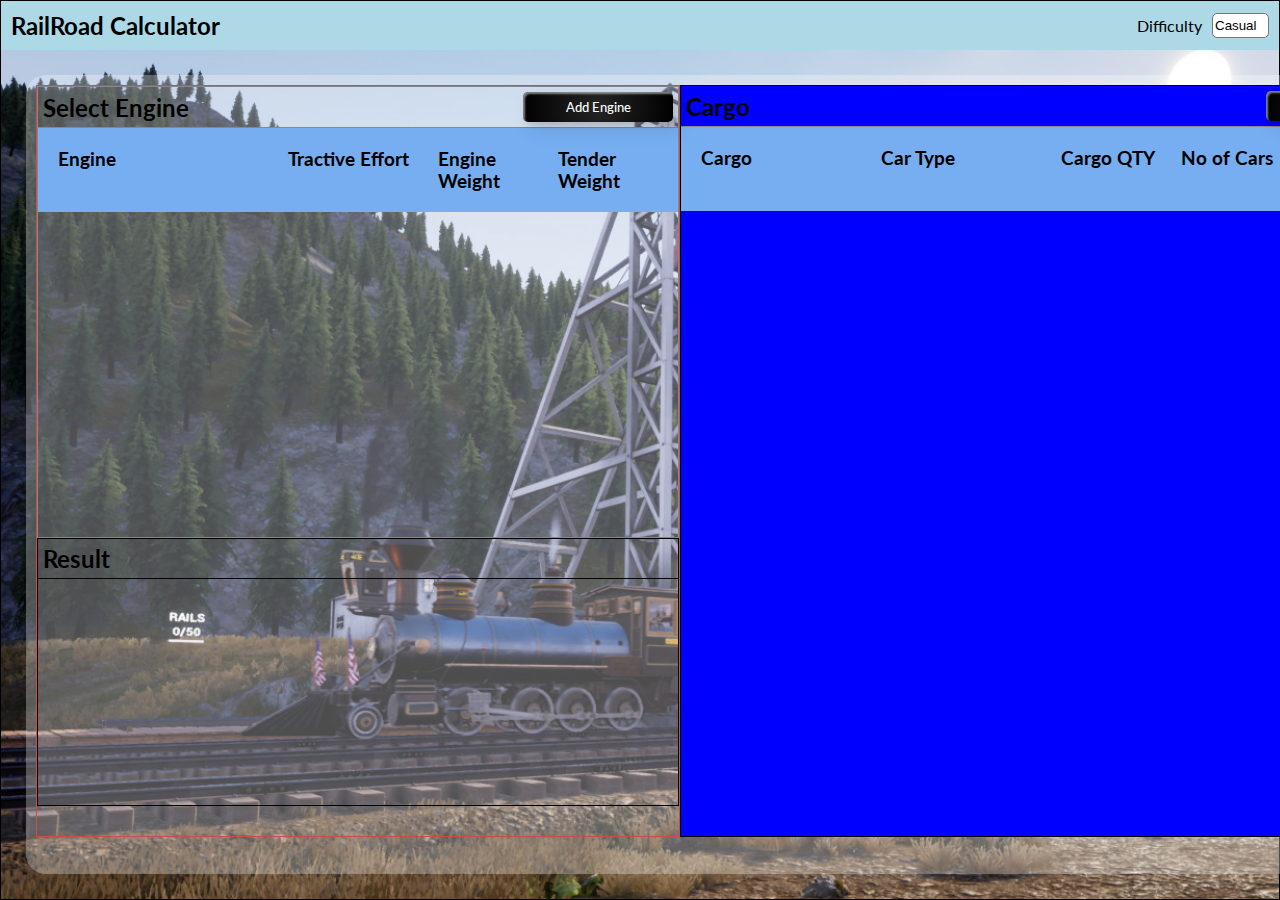
==== train-builder/index.html @ 522098d7 "All Files" ====
<!DOCTYPE html>
<html lang="en">
<head>
    <meta charset="UTF-8">
    <meta http-equiv="X-UA-Compatible" content="IE=edge">
    <meta name="viewport" content="width=device-width, initial-scale=1.0">
    <link rel="icon" href="./railroad.png">
    <link rel="stylesheet" href="./styles.css">
    <title>RailRoad Online Calculator</title>
    <link href="https://fonts.googleapis.com/css2?family=Lato&display=swap" rel="stylesheet">
</head>
<body>
    <div class="container" style="border: 1px solid black">
        <div class="controls">
            <div>
                <h2>RailRoad Calculator</h2>
            </div>
            <!--Difficulty Dropdown-->
            <div class="right__side__controls">
                <label for="difficulty" style="margin-right: 10px">Difficulty</label>
                <select class= "select-custom" name="difficulty">
                    <option value="0">Casual</option>
                    <option value="0.25">Easy</option>
                    <option value="0.5">medium</option>
                    <option value="075">Hard</option>
                    <option value="1">Realistic</option>
                </select>
                <button id="clear__workspace" class="clear__workspace" data-toggle="tooltip" title="This will clear all workspace">Clear Workspace</button>
            </div>
        </div>
        <div class="views-container">
        
            <div class="views">
            <!--Column1-->
                <div class="column__one">
                    <div class="engine__view">
                        <div class="engine__view-heading">
                            <h2>Select Engine</h2>
                            <button class="custom-btn btn-6" id="add__engine">Add Engine</button>
                        </div>
                        <div class="engine__view-body" id="engine__view-body">
                            <div class="engine__list-heading">
                                <div class="engine__list-engine-heading"><h3>Engine</h3></div>
                                <div class="engine__list-engine-teffort"><h3>Tractive Effort</h3></div>
                                <div class="engine__list-engine-eweight"><h3>Engine Weight</h3></div>
                                <div class="engine__list-engine-tweight"><h3>Tender Weight</h3></div>
                            </div>
                            <div class="engine__list" id="engine__list">
                                
                            </div>
                        </div>
                    </div>

        
                    <div class="result__view">
                        <div class="result__view-heading">
                            <h2>Result</h2>
                        </div>
                    </div>

                </div>

                <div class="column__two">
                    <div class="cargo__view">
                        <div class="cargo__view-heading">
                            <h2>Cargo</h2>
                            <button class="custom-btn btn-6" id="add__cargo">Add Cargo</button>
                        </div>
                        <div class="cargo__view-body">
                            <div class="cargo__list-heading">
                                <div class="cargo__list-cargo-heading"><h3>Cargo</h3></div>
                                <div class="cargo__list-cargo-cartype"><h3>Car Type</h3></div>
                                <div class="cargo__list-cargo-QTY"><h3>Cargo QTY</h3></div>
                                <div class="cargo__list-cargo-carnos"><h3>No of Cars</h3></div>
                                <div class="cargo__list-cargo-loadwt"><h3>Loaded Weight</h3></div>
                            </div>
                            <div class="cargo__list" id="cargo__list">
                                
                            </div>
                        </div>
                    </div>
                </div> 
            </div>
        <!-- <footer>
            Created by | Amit & Param
        </footer> -->
        </div> 
    </div>

    
    <script src="./utils/data.js"></script>
    <script src="./utils/engine.js"></script>
    <script src="./app.js"></script>
</body>
</html>
---- train-builder/styles.css ----
* {
    margin: 0px;
    padding: 0px;
}

body {
    width: 100vw;
    height: 100vh;
    overflow: hidden;
    font-family: 'Lato', sans-serif;
    padding-right: 100px;
    display: flex;
    flex-direction: column;
    
}

.container {
    flex-grow: 1;
    display: flex;
    flex-direction: column;
    background-color: black;
}

.controls {
    background: lightblue;;
    padding: 10px;
    display: flex;
    justify-content: space-between;
    /* margin-bottom: 20px; */
}

.right__side__controls {
  display: flex;
  justify-content: center;
  align-items: center;
}

.clear__workspace {
    font-size: 15px;
    padding: 5px;
    display: none;
    margin-left: 15px;
}

.clear__workspace:hover {
    background-color: red;
    color: white;
}

.views-container {
  flex-grow: 1;
  display: flex;
  background-image: url("bg.jpg");
  background-size: cover;
}

.views {
    background-color: white;
    display: flex;
    flex-direction: row;
    /* margin: auto; */
    flex-grow: 100;
    margin: 25px;
    /* overflow: auto; */
    border-radius: 20px;
    background-color: rgba(255, 255, 255, 0.3);
    padding: 10px;
}

.column__one {
    width: 50%;
    display: flex;
    flex-direction: column;
    height: 80vh;
    border: 1px solid #ca4d4d;
    padding-bottom: 30px;
}


/* Engine container styles*/
.engine__view {
    height: 450px;
    display: flex;
    flex-direction: column;
    border: 1px solid #888888;
}

.engine__view-heading{
    border-bottom: 1px solid #888888;
    display: flex;
    justify-content: space-between;
    align-items: center 
}

.engine__view-heading h2{
    padding: 5px;   
}

.engine__view-body {
    flex-grow: 1;
    overflow-y: auto;
    display: flex;
    flex-direction: column;
}

.add__engine {
    display: flex;
    flex-direction: row;
    justify-content: flex-end;
}

.engine__list-heading {
    display: flex;
    flex-direction: row;
    background-color: #76aef1;
    padding: 10px;
    justify-content: space-around;
}

.engine__list-engine-heading {
    min-width: 210px;
    padding: 10px;
}

.engine__list-engine-teffort {
    padding: 10px;
    min-width: 130px;
    max-width: 130px;
}

.engine__list-engine-eweight {
    padding: 10px;
    min-width: 100px;
    max-width: 110px;
}

.engine__list-engine-tweight {
    padding: 10px;
    min-width: 100px;
    max-width: 110px;
}

.engine__list {
    flex-grow: 1;
}

.engine__container {
    padding: 0px 10px;
    border: 1px solid #888888;
}

.display__engine {
    display: flex;
    flex-direction: column;
}

.display__tender {
    visibility: hidden;
}
/*Result container styles*/
.result__view {
    flex-grow: 1;
    border: 1px solid #000000;
}

.result__view-heading {
  border-bottom: 1px solid #070404;
  display: flex;
  justify-content: space-between;
  align-items: center;
}

.result__view-heading h2 {
  padding: 5px;
}

/*Cargo container styles*/
.column__two {
    display: flex;
    flex-direction: column;
    flex-grow: 1;
    padding-bottom: 30px;
    border: 1px solid black;
    background-color: blue;
    height: 80vh;
}

.cargo__view {
    display: flex;
    flex-direction: column;
    height: 100%;
}


.cargo__view-heading {
    display: flex;
    flex-direction: row;
    justify-content: space-between;
    align-items: center;
    border-bottom: 1px solid #888888;
}

.cargo__view-heading h2{
    padding: 5px;
}

.add__cargo{
    display: flex;
    justify-content: flex-end;
}

.cargo__view-body{
    flex-grow: 1;
    overflow-y: auto;
    display: flex;
    flex-direction: column;
    row-gap: 10px;
}

.cargo__list-heading {
  padding: 10px;
  display: flex;
  flex-direction: row;
  background-color: #76aef1;
  justify-content: space-around;
}

.cargo__list {
  /* padding: 0px 10px; */
}

/*used in javascript*/
.cargo__container {
    display: flex;
    flex-direction: row;
    justify-content: space-around;
    border: 1px solid #888888;
}

/* .display__cargo {
    display: flex;
    flex-direction: column;
    padding: 10px;
} */  



.cargo__list-cargo-heading {
    
    min-width: 160px;
    max-width: 160px;
    padding: 10px
  }
  
.cargo__list-cargo-cartype {
    min-width: 160px;
    max-width: 160px;
    padding: 10px;
}

  .cargo__list-cargo-QTY {

    min-width: 100px;
    max-width: 100px;
    padding: 10px
  }
  
  .cargo__list-cargo-carnos {
    min-width: 100px;
    max-width: 100px;
    padding: 10px;

  }

  .cargo__list-cargo-loadwt {
    min-width: 100px;
    max-width: 100px;
    padding: 10px;

  }

footer {
    text-align: center;
    padding: 20px;
    font-size: 25px;
    /* background-color: beige; */
    /* margin-top: 20px; */
    background: transparent;
}


/*button*/
.custom-btn {
    width: 150px;
    height: 30px;
    color: #fff;
    border-radius: 5px;
    padding: 10px 25px;
    font-family: 'Lato', sans-serif;
    font-weight: 500;
    background: transparent;
    cursor: pointer;
    transition: all 0.3s ease;
    position: relative;
    display: inline-block;
     box-shadow:inset 2px 2px 2px 0px rgba(255,255,255,.5),
     7px 7px 20px 0px rgba(0,0,0,.1),
     4px 4px 5px 0px rgba(0,0,0,.1);
    outline: none;
    margin: 5px;
  }

  .btn-6 {
    background: rgb(252, 218, 30);
    background: radial-gradient(circle, rgb(37, 37, 37) 0%, rgb(0, 0, 0) 100%);
    /* line-height: 42px; */
    padding: 0px;
    border: none;
  }
  .btn-6 span {
    position: relative;
    display: block;
    width: 100%;
    height: 100%;
  }
  .btn-6:before,
  .btn-6:after {
    position: absolute;
    content: "";
    height: 0%;
    width: 1px;
   box-shadow:
     -1px -1px 20px 0px rgba(255,255,255,1),
     -4px -4px 5px 0px rgba(255,255,255,1),
     7px 7px 20px 0px rgba(0,0,0,.4),
     4px 4px 5px 0px rgba(0,0,0,.3);
  }
  .btn-6:before {
    right: 0;
    top: 0;
    transition: all 500ms ease;
  }
  .btn-6:after {
    left: 0;
    bottom: 0;
    transition: all 500ms ease;
  }
  .btn-6:hover{
    background: transparent;
    color: #000000;
    font-weight: bold;
    box-shadow: none;
  }
  .btn-6:hover:before {
    transition: all 500ms ease;
    height: 100%;
  }
  .btn-6:hover:after {
    transition: all 500ms ease;
    height: 100%;
  }
  .btn-6 span:before,
  .btn-6 span:after {
    position: absolute;
    content: "";
    box-shadow:
     -1px -1px 20px 0px rgba(255,255,255,1),
     -4px -4px 5px 0px rgba(255,255,255,1),
     7px 7px 20px 0px rgba(0,0,0,.4),
     4px 4px 5px 0px rgba(0,0,0,.3);
  }
  .btn-6 span:before {
    left: 0;
    top: 0;
    width: 0%;
    height: .5px;
    transition: all 500ms ease;
  }
  .btn-6 span:after {
    right: 0;
    bottom: 0;
    width: 0%;
    height: .5px;
    transition: all 500ms ease;
  }
  .btn-6 span:hover:before {
    width: 100%;
  }
  .btn-6 span:hover:after {
    width: 100%;
  }

  /* Select */
  .select-custom {
    height: 25px;
    cursor: pointer;
    padding: 0px 2px;
	  background-color: white;
	  /* box-shadow: 2px 2px 0 rgb(0, 0, 0); */
	  border-radius: 5px;
    -webkit-appearance: none;
    -moz-appearance: none;
    appearance: none;
    outline: none;
  }
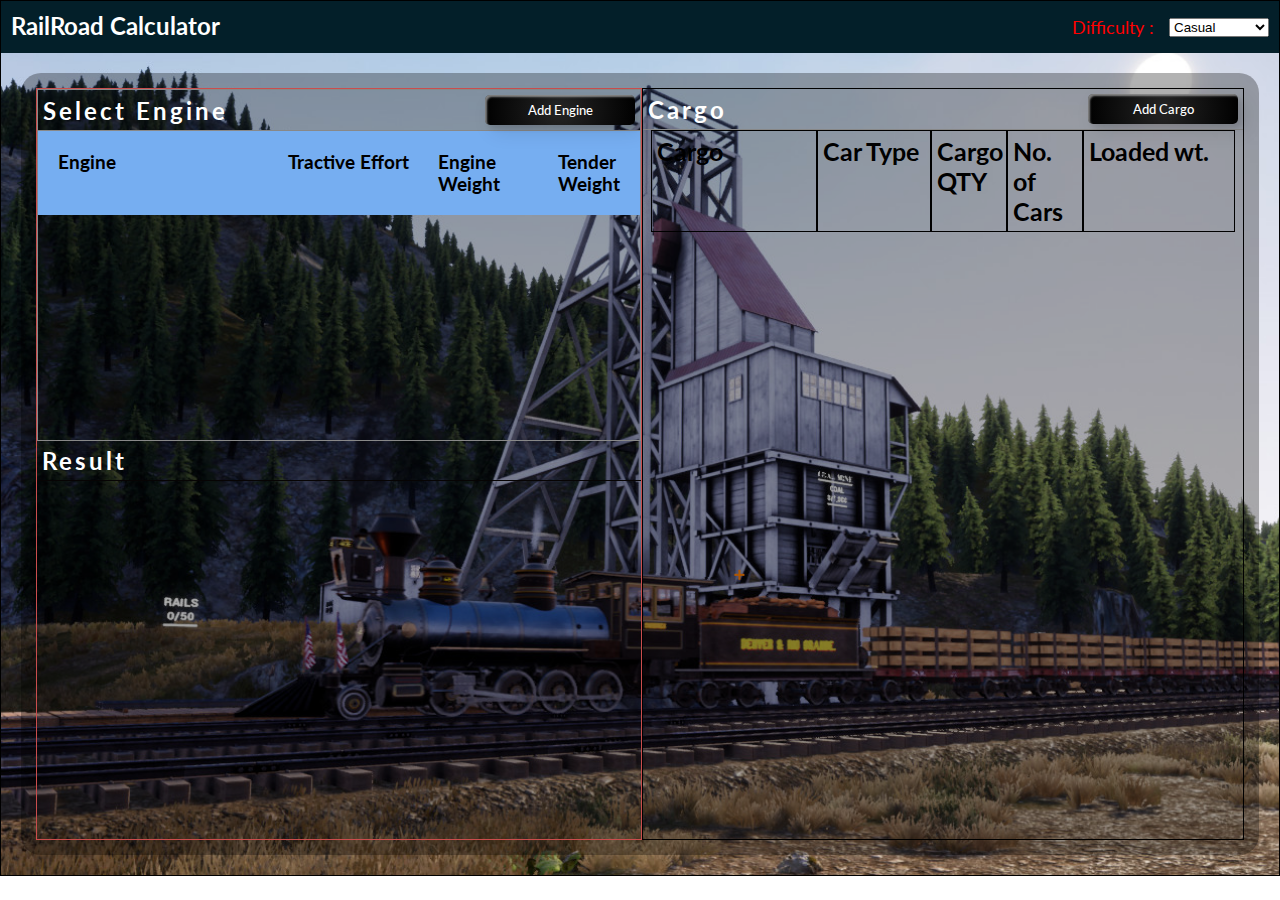
==== commit a3590e3a: "Cargo View Updated" ====
--- a/train-builder/index.html
+++ b/train-builder/index.html
@@ -13,12 +13,12 @@
     <div class="container" style="border: 1px solid black">
         <div class="controls">
             <div>
-                <h2>RailRoad Calculator</h2>
+                <h2 style="color: #fff">RailRoad Calculator</h2>
             </div>
             <!--Difficulty Dropdown-->
             <div class="right__side__controls">
-                <label for="difficulty" style="margin-right: 10px">Difficulty</label>
-                <select class= "select-custom" name="difficulty">
+                <label for="difficulty">Difficulty : </label>
+                <select class= "select-custom" style="min-width: 100px;" name="difficulty">
                     <option value="0">Casual</option>
                     <option value="0.25">Easy</option>
                     <option value="0.5">medium</option>
@@ -66,16 +66,18 @@
                             <h2>Cargo</h2>
                             <button class="custom-btn btn-6" id="add__cargo">Add Cargo</button>
                         </div>
-                        <div class="cargo__view-body">
+
+                        <div class = "cargo__view-body">
                             <div class="cargo__list-heading">
-                                <div class="cargo__list-cargo-heading"><h3>Cargo</h3></div>
-                                <div class="cargo__list-cargo-cartype"><h3>Car Type</h3></div>
-                                <div class="cargo__list-cargo-QTY"><h3>Cargo QTY</h3></div>
-                                <div class="cargo__list-cargo-carnos"><h3>No of Cars</h3></div>
-                                <div class="cargo__list-cargo-loadwt"><h3>Loaded Weight</h3></div>
+                                <div class="Container">
+                                    <h1 class="cargoType">Cargo</h1>
+                                    <h1 class="carType">Car Type</h1>
+                                    <h1 class="QTY">Cargo QTY</h1>
+                                    <h1 class="Noofcars">No. of Cars</h1>
+                                    <h1 class="Loaded">Loaded wt.</h1>    
+                                </div>
                             </div>
                             <div class="cargo__list" id="cargo__list">
-                                
                             </div>
                         </div>
                     </div>
--- a/train-builder/styles.css
+++ b/train-builder/styles.css
@@ -9,24 +9,31 @@
     overflow: hidden;
     font-family: 'Lato', sans-serif;
     padding-right: 100px;
-    display: flex;
-    flex-direction: column;
+    /* display: flex;
+    flex-direction: column; */
     
 }
 
 .container {
+    display: flex;
     flex-grow: 1;
-    display: flex;
-    flex-direction: column;
-    background-color: black;
+    flex-direction: column;
+    /* background-color: black; */
 }
 
 .controls {
-    background: lightblue;;
+    background: rgb(3, 31, 41);
     padding: 10px;
     display: flex;
     justify-content: space-between;
     /* margin-bottom: 20px; */
+}
+
+.controls label {
+  margin-right: 10px;
+  color: rgb(255, 0, 0);
+  font-size: large;
+  padding: 5px;
 }
 
 .right__side__controls {
@@ -55,22 +62,22 @@
 }
 
 .views {
-    background-color: white;
+    background-color: rgba(0, 0, 0,0.3);
     display: flex;
     flex-direction: row;
+    width: 90vw;
     /* margin: auto; */
     flex-grow: 100;
-    margin: 25px;
+    margin: 20px;
     /* overflow: auto; */
     border-radius: 20px;
-    background-color: rgba(255, 255, 255, 0.3);
-    padding: 10px;
+    padding: 15px;
 }
 
 .column__one {
+    display: flex;
+    flex-direction: column;
     width: 50%;
-    display: flex;
-    flex-direction: column;
     height: 80vh;
     border: 1px solid #ca4d4d;
     padding-bottom: 30px;
@@ -79,7 +86,7 @@
 
 /* Engine container styles*/
 .engine__view {
-    height: 450px;
+    height: 350px;
     display: flex;
     flex-direction: column;
     border: 1px solid #888888;
@@ -93,7 +100,10 @@
 }
 
 .engine__view-heading h2{
-    padding: 5px;   
+    padding: 5px;
+    color: #ffffff;
+    font-weight: bold;
+    letter-spacing: 3px;
 }
 
 .engine__view-body {
@@ -160,7 +170,7 @@
 /*Result container styles*/
 .result__view {
     flex-grow: 1;
-    border: 1px solid #000000;
+    /* border: 1px solid #000000; */
 }
 
 .result__view-heading {
@@ -172,6 +182,9 @@
 
 .result__view-heading h2 {
   padding: 5px;
+  color: #ffffff;
+  font-weight: bold;
+  letter-spacing: 3px;
 }
 
 /*Cargo container styles*/
@@ -181,8 +194,8 @@
     flex-grow: 1;
     padding-bottom: 30px;
     border: 1px solid black;
-    background-color: blue;
     height: 80vh;
+    width: 50%;
 }
 
 .cargo__view {
@@ -202,6 +215,9 @@
 
 .cargo__view-heading h2{
     padding: 5px;
+    color: #ffffff;
+    font-weight: bold;
+    letter-spacing: 3px;
 }
 
 .add__cargo{
@@ -209,75 +225,90 @@
     justify-content: flex-end;
 }
 
-.cargo__view-body{
-    flex-grow: 1;
-    overflow-y: auto;
-    display: flex;
-    flex-direction: column;
-    row-gap: 10px;
+.cargo__view-body {
+  display: flex;
+  flex-direction: column;
+  align-items: center;
+  overflow: auto;
 }
 
 .cargo__list-heading {
-  padding: 10px;
   display: flex;
   flex-direction: row;
-  background-color: #76aef1;
-  justify-content: space-around;
-}
-
-.cargo__list {
-  /* padding: 0px 10px; */
-}
-
-/*used in javascript*/
-.cargo__container {
-    display: flex;
-    flex-direction: row;
-    justify-content: space-around;
-    border: 1px solid #888888;
-}
-
-/* .display__cargo {
-    display: flex;
-    flex-direction: column;
-    padding: 10px;
-} */  
-
-
-
-.cargo__list-cargo-heading {
-    
-    min-width: 160px;
-    max-width: 160px;
-    padding: 10px
-  }
-  
-.cargo__list-cargo-cartype {
-    min-width: 160px;
-    max-width: 160px;
-    padding: 10px;
-}
-
-  .cargo__list-cargo-QTY {
-
-    min-width: 100px;
-    max-width: 100px;
-    padding: 10px
-  }
-  
-  .cargo__list-cargo-carnos {
-    min-width: 100px;
-    max-width: 100px;
-    padding: 10px;
-
-  }
-
-  .cargo__list-cargo-loadwt {
-    min-width: 100px;
-    max-width: 100px;
-    padding: 10px;
-
-  }
+}
+
+.Container {
+  display: flex;  
+  width: fit-content;
+  /* background-color: rgb(96, 226, 63); */
+}
+
+.Container h1 {
+  font-size: 25px;
+}
+
+.Container select {
+  margin-right: 12px;
+  background-color: white;
+}
+
+.Container input {
+  background-color: white;
+}
+ 
+.inner-container {
+  background-color: rgb(240, 149, 133);
+  border: 1px solid blue;
+}
+
+.cargoType {
+  min-width: 150px;
+  width: 12vw;
+  background-color:transparent;
+  border: 1px solid black;
+  padding: 5px;
+}
+
+.carType {
+  min-width: 100px;
+  width: 8vw;
+  background-color:transparent;
+  border: 1px solid black;
+  padding: 5px;
+}
+
+.carType input{
+  disabled: true;
+}
+
+.QTY {
+  min-width: 50px;
+  width: 5vw;
+  background-color:transparent;
+  border: 1px solid black;
+  padding: 5px;
+}
+
+.Noofcars {
+  min-width: 50px;
+  width: 5vw;
+  background-color:transparent;
+  border: 1px solid black;
+  padding: 5px;
+}
+
+.Loaded {
+  min-width: 140px;
+  width: 10vw;
+  background-color:transparent;
+  border: 1px solid black;
+  padding: 5px;
+}
+
+.color {
+  background-color: turquoise;
+  border: 1px solid black;
+}
 
 footer {
     text-align: center;
@@ -329,11 +360,11 @@
     content: "";
     height: 0%;
     width: 1px;
-   box-shadow:
+   /* box-shadow:
      -1px -1px 20px 0px rgba(255,255,255,1),
      -4px -4px 5px 0px rgba(255,255,255,1),
      7px 7px 20px 0px rgba(0,0,0,.4),
-     4px 4px 5px 0px rgba(0,0,0,.3);
+     4px 4px 5px 0px rgba(0,0,0,.3); */
   }
   .btn-6:before {
     right: 0;
@@ -346,9 +377,9 @@
     transition: all 500ms ease;
   }
   .btn-6:hover{
-    background: transparent;
-    color: #000000;
-    font-weight: bold;
+    background: rgba(0, 0, 0, 0.3);
+    color: #ffffff;
+    font-weight: medium;
     box-shadow: none;
   }
   .btn-6:hover:before {
@@ -363,11 +394,11 @@
   .btn-6 span:after {
     position: absolute;
     content: "";
-    box-shadow:
+    /* box-shadow:
      -1px -1px 20px 0px rgba(255,255,255,1),
      -4px -4px 5px 0px rgba(255,255,255,1),
      7px 7px 20px 0px rgba(0,0,0,.4),
-     4px 4px 5px 0px rgba(0,0,0,.3);
+     4px 4px 5px 0px rgba(0,0,0,.3); */
   }
   .btn-6 span:before {
     left: 0;
@@ -391,15 +422,17 @@
   }
 
   /* Select */
-  .select-custom {
+  /* .select-custom {
     height: 25px;
+    width: 10vw;
+    border: 0px;
     cursor: pointer;
     padding: 0px 2px;
 	  background-color: white;
-	  /* box-shadow: 2px 2px 0 rgb(0, 0, 0); */
+	  box-shadow: 2px 2px 0 rgb(0, 0, 0);
 	  border-radius: 5px;
     -webkit-appearance: none;
     -moz-appearance: none;
     appearance: none;
     outline: none;
-  }
+  } */
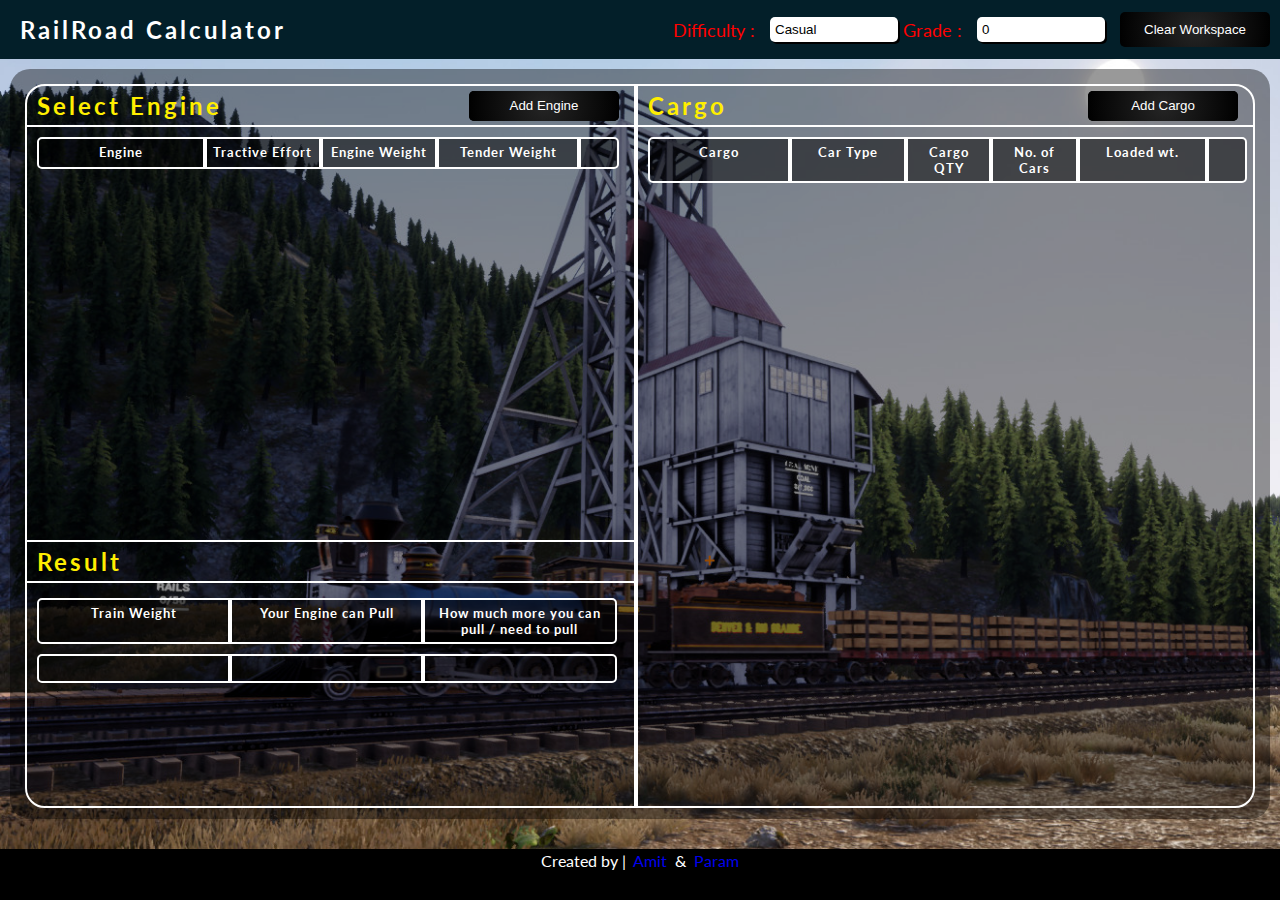
==== commit 8f2abb17: "Almost final project except popup for alert" ====
--- a/train-builder/index.html
+++ b/train-builder/index.html
@@ -6,11 +6,13 @@
     <meta name="viewport" content="width=device-width, initial-scale=1.0">
     <link rel="icon" href="./railroad.png">
     <link rel="stylesheet" href="./styles.css">
+    <link rel="stylesheet" href="./css/buttons.css">
     <title>RailRoad Online Calculator</title>
     <link href="https://fonts.googleapis.com/css2?family=Lato&display=swap" rel="stylesheet">
-</head>
-<body>
-    <div class="container" style="border: 1px solid black">
+    <link rel="stylesheet" href="https://pro.fontawesome.com/releases/v5.10.0/css/all.css" integrity="sha384-AYmEC3Yw5cVb3ZcuHtOA93w35dYTsvhLPVnYs9eStHfGJvOvKxVfELGroGkvsg+p" crossorigin="anonymous"/>
+    </head>
+<body onload="test_fun()">
+    <div class="container">
         <div class="controls">
             <div>
                 <h2 style="color: #fff">RailRoad Calculator</h2>
@@ -18,14 +20,28 @@
             <!--Difficulty Dropdown-->
             <div class="right__side__controls">
                 <label for="difficulty">Difficulty : </label>
-                <select class= "select-custom" style="min-width: 100px;" name="difficulty">
+                <select class= "select-custom" style="min-width: 100px;" id="difficulty" name="difficulty">
                     <option value="0">Casual</option>
                     <option value="0.25">Easy</option>
                     <option value="0.5">medium</option>
                     <option value="075">Hard</option>
                     <option value="1">Realistic</option>
                 </select>
-                <button id="clear__workspace" class="clear__workspace" data-toggle="tooltip" title="This will clear all workspace">Clear Workspace</button>
+                <label for="grade">Grade : </label>
+                <select class= "select-custom" style="min-width: 100px;" id="grade" name="grade">
+                    <option value="0">0</option>
+                    <option value="1">1</option>
+                    <option value="2">2</option>
+                    <option value="3">3</option>
+                    <option value="4">4</option>
+                    <option value="5">5</option>
+                    <option value="6">6</option>
+                    <option value="7">7</option>
+                    <option value="8">8</option>
+                    <option value="9">9</option>
+                    <option value="10">10</option>
+                </select>
+                <button id="clear__workspace" class="clear__workspace" data-toggle="tooltip" title="This will clear all workspace" type="button">Clear Workspace</button>
             </div>
         </div>
         <div class="views-container">
@@ -36,19 +52,21 @@
                     <div class="engine__view">
                         <div class="engine__view-heading">
                             <h2>Select Engine</h2>
-                            <button class="custom-btn btn-6" id="add__engine">Add Engine</button>
+                            <button class="custom-button" id="add__engine">Add Engine</button>
                         </div>
-                        <div class="engine__view-body" id="engine__view-body">
-                            <div class="engine__list-heading">
-                                <div class="engine__list-engine-heading"><h3>Engine</h3></div>
-                                <div class="engine__list-engine-teffort"><h3>Tractive Effort</h3></div>
-                                <div class="engine__list-engine-eweight"><h3>Engine Weight</h3></div>
-                                <div class="engine__list-engine-tweight"><h3>Tender Weight</h3></div>
-                            </div>
-                            <div class="engine__list" id="engine__list">
-                                
+
+                        <div class = "engine__view-body">
+                                <div class="Container">
+                                    <h1 class="engine">Engine</h1>
+                                    <h1 class="teffort">Tractive Effort</h1>
+                                    <h1 class="eweight">Engine Weight</h1>
+                                    <h1 class="tweight">Tender Weight</h1>
+                                    <h1 class="engine_del"><i id="delete_all_engine" class="fas fa-trash" style="user-select: auto;"></i></h1>
+                                </div>
+                            <div id="engine__list">
                             </div>
                         </div>
+
                     </div>
 
         
@@ -56,7 +74,23 @@
                         <div class="result__view-heading">
                             <h2>Result</h2>
                         </div>
+                        <div class="result__view-body">
+                            <div class="Container">
+                                <h1 class="train-weight">Train Weight</h1>
+                                <h1 class="max-pull">Your Engine can Pull</h1>
+                                <h1 class="net-pull">How much more you can pull / need to pull</h1>
+                            </div>
+                            <div class="Container" id="result__list">
+                                <input disabled class="train-weight" id="result__train-weight">
+                                <input disabled class="max-pull" id="result__max-pull">
+                                <input disabled class="net-pull" id="result__net-pull">
+                            </div>
+                            <div class="result_msg-div">
+                                <input type="text" class="result_msg" id="result_msg">
+                            </div>
+                        </div>  
                     </div>
+                    
 
                 </div>
 
@@ -64,7 +98,7 @@
                     <div class="cargo__view">
                         <div class="cargo__view-heading">
                             <h2>Cargo</h2>
-                            <button class="custom-btn btn-6" id="add__cargo">Add Cargo</button>
+                            <button class="custom-button" id="add__cargo">Add Cargo</button>
                         </div>
 
                         <div class = "cargo__view-body">
@@ -74,24 +108,26 @@
                                     <h1 class="carType">Car Type</h1>
                                     <h1 class="QTY">Cargo QTY</h1>
                                     <h1 class="Noofcars">No. of Cars</h1>
-                                    <h1 class="Loaded">Loaded wt.</h1>    
+                                    <h1 class="Loaded">Loaded wt.</h1>
+                                    <h1 class="cargo_del"><i id="delete_all_cargo" class="fas fa-trash" style="user-select: auto;"></i></h1>
                                 </div>
                             </div>
-                            <div class="cargo__list" id="cargo__list">
+                            <div id="cargo__list">
                             </div>
                         </div>
                     </div>
                 </div> 
             </div>
-        <!-- <footer>
-            Created by | Amit & Param
-        </footer> -->
-        </div> 
     </div>
+    <footer style = "display:flex; flex-direction: row; justify-content: center;">
+        Created by | <a href="#" style="text-decoration:none;">&nbsp Amit &nbsp</a></a> & <a href="https://parampatil.github.io/" style="text-decoration:none;">&nbsp Param</a>
+    </footer>
 
     
     <script src="./utils/data.js"></script>
     <script src="./utils/engine.js"></script>
+    <script src="./utils/cargo.js"></script>
+    <script src="./utils/result.js"></script>
     <script src="./app.js"></script>
 </body>
 </html>   
--- a/train-builder/styles.css
+++ b/train-builder/styles.css
@@ -3,15 +3,23 @@
     padding: 0px;
 }
 
+h2{
+  padding: 5px;
+  padding-left: 10px;
+  color: #ffee00;
+  font-weight: bold;
+  letter-spacing: 3px;
+}
+
 body {
-    width: 100vw;
-    height: 100vh;
-    overflow: hidden;
-    font-family: 'Lato', sans-serif;
-    padding-right: 100px;
-    /* display: flex;
-    flex-direction: column; */
-    
+  display: flex;
+  flex-direction: column;
+  flex-grow: 1;
+  width: 100vw;
+  height: 100vh;
+  overflow: hidden;
+  font-family: 'Lato', sans-serif;
+  /* padding-right: 100px; */
 }
 
 .container {
@@ -42,18 +50,6 @@
   align-items: center;
 }
 
-.clear__workspace {
-    font-size: 15px;
-    padding: 5px;
-    display: none;
-    margin-left: 15px;
-}
-
-.clear__workspace:hover {
-    background-color: red;
-    color: white;
-}
-
 .views-container {
   flex-grow: 1;
   display: flex;
@@ -62,13 +58,14 @@
 }
 
 .views {
-    background-color: rgba(0, 0, 0,0.3);
+    background-color: rgba(0, 0, 0,0.4);
     display: flex;
     flex-direction: row;
     width: 90vw;
+    height: 80vh;
     /* margin: auto; */
     flex-grow: 100;
-    margin: 20px;
+    margin: 10px;
     /* overflow: auto; */
     border-radius: 20px;
     padding: 15px;
@@ -77,57 +74,120 @@
 .column__one {
     display: flex;
     flex-direction: column;
+    /* padding-bottom: 30px; */
+    border: 2px solid rgb(255, 255, 255);
+    border-top-left-radius: 20px;
+    border-bottom-left-radius: 20px;
+    height: 80vh;
     width: 50%;
-    height: 80vh;
-    border: 1px solid #ca4d4d;
-    padding-bottom: 30px;
 }
 
 
 /* Engine container styles*/
 .engine__view {
-    height: 350px;
-    display: flex;
-    flex-direction: column;
-    border: 1px solid #888888;
+    display: flex;
+    flex-direction: column;
+    height: 63%;
 }
 
 .engine__view-heading{
-    border-bottom: 1px solid #888888;
-    display: flex;
-    justify-content: space-between;
-    align-items: center 
-}
-
-.engine__view-heading h2{
-    padding: 5px;
-    color: #ffffff;
-    font-weight: bold;
-    letter-spacing: 3px;
+  display: flex;
+  flex-direction: row;
+  justify-content: space-between;
+  align-items: center;
+  border-bottom: 2px solid #ffffff;
+}
+
+.add__engine {
+  display: flex;
+  justify-content: flex-end;
 }
 
 .engine__view-body {
-    flex-grow: 1;
-    overflow-y: auto;
-    display: flex;
-    flex-direction: column;
-}
-
-.add__engine {
-    display: flex;
-    flex-direction: row;
-    justify-content: flex-end;
-}
-
-.engine__list-heading {
-    display: flex;
-    flex-direction: row;
-    background-color: #76aef1;
-    padding: 10px;
-    justify-content: space-around;
-}
-
-.engine__list-engine-heading {
+  display: flex;
+  flex-direction: column;
+  align-items: flex-start;
+  flex-grow: 1;
+  overflow: auto;
+  padding: 10px;
+  padding-top: 5px;
+}
+
+/* .engine__list-heading {
+  display: flex;
+  flex-direction: row;
+} */
+
+.engine {
+  min-width: 12vw;
+  /* width: 12vw; */
+  background-color: rgba(0, 0, 0, 0.5);
+  border: 2px solid rgb(255, 255, 255);
+  border-top-left-radius: 5px;
+  border-bottom-left-radius: 5px;
+  padding: 5px;
+}
+
+.teffort {
+  min-width: 8vw;
+  /* min-width: 100px; */
+  width: 8vw;
+  background-color: rgba(0, 0, 0, 0.5);
+  border: 2px solid rgb(255, 255, 255);
+  padding: 5px;
+}
+
+.eweight {
+  min-width: 8vw;
+  /* min-width: 100px; */
+  width: 8vw;
+  background-color: rgba(0, 0, 0, 0.5);
+  border: 2px solid rgb(255, 255, 255);
+  padding: 5px;
+}
+
+.tweight {
+  min-width: 10vw;
+  /* min-width: 140px; */
+  width: 10vw;
+  background-color: rgba(0, 0, 0, 0.5);
+  border: 2px solid rgba(255, 255, 255);
+  padding: 5px;
+}
+
+.engine_del {
+  min-width: 2vw;
+  width: 2vw;
+  font-size: 1vw;
+  /* height: 1.4vw; */
+  background-color: rgba(0, 0, 0, 0.5);
+  border: 2px solid rgba(255, 255, 255);
+  border-top-right-radius: 5px;
+  border-bottom-right-radius: 5px;
+  padding: 5px;
+  
+}
+
+.fas {
+  text-align: center;
+  vertical-align: middle;
+  color: #ffffff;
+  cursor: pointer;
+}
+
+.fas:hover {
+  color: #ffee00;
+}
+
+.engine_del:hover {
+  color: red;
+}
+
+.cargo_del:hover {
+  color: red;
+}
+
+/* .engine__list-engine-heading {
     min-width: 210px;
     padding: 10px;
 }
@@ -148,16 +208,16 @@
     padding: 10px;
     min-width: 100px;
     max-width: 110px;
-}
+} */
 
 .engine__list {
     flex-grow: 1;
 }
 
-.engine__container {
+/* .engine__container {
     padding: 0px 10px;
     border: 1px solid #888888;
-}
+} */
 
 .display__engine {
     display: flex;
@@ -174,26 +234,103 @@
 }
 
 .result__view-heading {
-  border-bottom: 1px solid #070404;
+  border-top: 2px solid #ffffff;
+  border-bottom: 2px solid #ffffff;
   display: flex;
   justify-content: space-between;
   align-items: center;
 }
 
-.result__view-heading h2 {
+.result__view-body {
+  display: flex;
+  flex-direction: column;
+  align-items: flex-start;
+  flex-grow: 1;
+  overflow: auto;
+  padding: 10px;
+}
+
+.train-weight {
+  min-width: 14vw;
+  width: 14vw;
+  background-color: rgba(0, 0, 0, 0.5);
+  border: 2px solid rgb(255, 255, 255);
+  border-top-left-radius: 5px;
+  border-bottom-left-radius: 5px;
+  padding: 5px;
+}
+
+.max-pull {
+  min-width: 14vw;
+  width: 14vw;
+  background-color: rgba(0, 0, 0, 0.5);
+  border: 2px solid rgb(255, 255, 255);
+  padding: 5px;
+}
+
+.net-pull {
+  min-width: 14vw;
+  width: 14vw;
+  background-color: rgba(0, 0, 0, 0.5);
+  border: 2px solid rgba(255, 255, 255);
+  border-top-right-radius: 5px;
+  border-bottom-right-radius: 5px;
+  padding: 5px;
+}
+
+.result_list {
+    flex-grow: 1;
+}
+
+.result__train-weight {
+  background-color: rgba(0, 0, 0, 0.3);
+  color: white;
+  font-size: 1vw;
+}
+
+.result_msg-div {
+  display: flex;
+  flex-direction: column;
+  align-items: center;
+  justify-content: center;
+  height: 100%;
+  width: 100%;
+  padding-top: 10px;
+}
+
+.result_msg {
+  border: 2px white;
+  border-style: dashed;
+  border-radius: 5px;
+  background-color: rgba(0, 0, 0, 0.5);
+  color: white;
+  font-size: 1vw;
+  font-weight: bold;
+  letter-spacing: 1px;
+  width: 30vw;
+  height: 1.5vw;
+  text-align: center;
+  padding: 2px;
+  /* visibility: hidden; */
+}
+
+/* .result__view-heading h2 {
   padding: 5px;
   color: #ffffff;
   font-weight: bold;
   letter-spacing: 3px;
-}
+} */
+
 
 /*Cargo container styles*/
 .column__two {
     display: flex;
     flex-direction: column;
     flex-grow: 1;
-    padding-bottom: 30px;
-    border: 1px solid black;
+    /* padding-bottom: 20px; */
+    border: 2px solid rgb(255, 255, 255);
+    border-top-right-radius: 20px;
+    border-bottom-right-radius: 20px;
     height: 80vh;
     width: 50%;
 }
@@ -210,14 +347,7 @@
     flex-direction: row;
     justify-content: space-between;
     align-items: center;
-    border-bottom: 1px solid #888888;
-}
-
-.cargo__view-heading h2{
-    padding: 5px;
-    color: #ffffff;
-    font-weight: bold;
-    letter-spacing: 3px;
+    border-bottom: 2px solid #ffffff;
 }
 
 .add__cargo{
@@ -228,8 +358,11 @@
 .cargo__view-body {
   display: flex;
   flex-direction: column;
-  align-items: center;
+  align-items: flex-start;
+  flex-grow: 1;
   overflow: auto;
+  padding: 10px;
+  padding-top: 5px;
 }
 
 .cargo__list-heading {
@@ -239,195 +372,172 @@
 
 .Container {
   display: flex;  
-  width: fit-content;
-  /* background-color: rgb(96, 226, 63); */
-}
-
-.Container h1 {
-  font-size: 25px;
-}
-
-.Container select {
-  margin-right: 12px;
-  background-color: white;
-}
-
-.Container input {
-  background-color: white;
-}
+  flex-direction: row;
+  /* flex-grow: 1; */
+  margin: 5px 0px;
+}
+
+  .Container h1 {
+    font-size: 1.0vw;
+    color: rgb(255, 255, 255);
+    letter-spacing: 1px;
+    text-align: center;
+    /* display: flex;
+    flex-direction: column;
+    flex-grow: 1; */
+    overflow: hidden;
+    padding: 5px;
+  }
+
+  .Container select {
+    margin-right: 13px;
+    background-color: rgba(0, 0, 0, 0.24);
+    font-size: 1vw;
+    color: rgb(255, 255, 255);
+    min-height: 2.5vw;
+    height: 4vh;
+    border: 2px solid #ffffff;
+  }
+
+  .Container select option {
+    background-color: #082c3a;
+  }
+
+  .Container select:focus {
+    outline: none;
+  }
+
+  /* .container select-items {
+    background-color: #031f29;
+  } */
+
+
+  .Container input {
+    background-color: rgba(0, 0, 0, 0.3);
+    color: white;
+    font-size: 1vw;
+    text-rendering: auto;
+    -webkit-rtl-ordering: logical;
+    cursor: text;
+  }
+
+  .Container input:focus {
+    outline: none;
+  }
+
+  .Container i {
+    font-size: 1.0vw;
+    color: rgb(255, 255, 255);
+    letter-spacing: 1px;
+    text-align: center;
+    /* display: flex;
+    flex-direction: column;
+    flex-grow: 1; */
+    overflow: hidden;
+    padding: 5px;
+  }
+
+  @keyframes append-animate {
+    from {
+      transform: scaleY(0);
+      opacity: 0;
+    }
+    to {
+      transform: scaleY(1);
+      opacity: 1;
+    }
+  }
+
+  .new-Container {
+    transform-origin: 50% 0;
+	  animation: append-animate .2s linear;
+  }
  
-.inner-container {
-  background-color: rgb(240, 149, 133);
-  border: 1px solid blue;
-}
-
 .cargoType {
-  min-width: 150px;
-  width: 12vw;
-  background-color:transparent;
-  border: 1px solid black;
+  /* min-width: 12vw; */
+  width: 10vw;
+  background-color: rgba(0, 0, 0, 0.5);
+  border: 2px solid rgb(255, 255, 255);
+  border-top-left-radius: 5px;
+  border-bottom-left-radius: 5px;
   padding: 5px;
 }
 
 .carType {
-  min-width: 100px;
+  min-width: 8vw;
+  /* min-width: 100px; */
   width: 8vw;
-  background-color:transparent;
-  border: 1px solid black;
-  padding: 5px;
-}
-
-.carType input{
-  disabled: true;
+  background-color: rgba(0, 0, 0, 0.5);
+  border: 2px solid rgb(255, 255, 255);
+  padding: 5px;
+}
+
+.carType input {
+  border-left: 4px;
 }
 
 .QTY {
-  min-width: 50px;
-  width: 5vw;
-  background-color:transparent;
-  border: 1px solid black;
+  min-width: 5vw;
+  /* min-width: 50px; */
+  width: 5.5vw;
+  background-color: rgba(0, 0, 0, 0.5);
+  border: 2px solid rgb(255, 255, 255);
   padding: 5px;
 }
 
 .Noofcars {
-  min-width: 50px;
-  width: 5vw;
-  background-color:transparent;
-  border: 1px solid black;
+  min-width: 5vw;
+  /* min-width: 50px; */
+  width: 5.7vw;
+  background-color: rgba(0, 0, 0, 0.5);
+  border: 2px solid rgb(255, 255, 255);
   padding: 5px;
 }
 
 .Loaded {
-  min-width: 140px;
-  width: 10vw;
-  background-color:transparent;
-  border: 1px solid black;
-  padding: 5px;
-}
-
-.color {
+  /* min-width: 140px; */
+  min-width: 9vw;
+  width: 9vw;
+  background-color: rgba(0, 0, 0, 0.5);
+  border: 2px solid rgba(255, 255, 255);
+  padding: 5px;
+}
+
+.cargo_del{
+  /* min-width: 140px; */
+  min-width: 2vw;
+  width: 2vw;
+  background-color: rgba(0, 0, 0, 0.5);
+  border: 2px solid rgba(255, 255, 255);
+  border-top-right-radius: 5px;
+  border-bottom-right-radius: 5px;
+  padding: 5px;
+}
+
+
+/* .color {
   background-color: turquoise;
   border: 1px solid black;
-}
+} */
 
 footer {
+    display: flex;
+    flex-direction: column;
     text-align: center;
-    padding: 20px;
-    font-size: 25px;
-    /* background-color: beige; */
-    /* margin-top: 20px; */
-    background: transparent;
-}
-
-
-/*button*/
-.custom-btn {
-    width: 150px;
-    height: 30px;
-    color: #fff;
-    border-radius: 5px;
-    padding: 10px 25px;
-    font-family: 'Lato', sans-serif;
-    font-weight: 500;
-    background: transparent;
-    cursor: pointer;
-    transition: all 0.3s ease;
-    position: relative;
-    display: inline-block;
-     box-shadow:inset 2px 2px 2px 0px rgba(255,255,255,.5),
-     7px 7px 20px 0px rgba(0,0,0,.1),
-     4px 4px 5px 0px rgba(0,0,0,.1);
-    outline: none;
-    margin: 5px;
-  }
-
-  .btn-6 {
-    background: rgb(252, 218, 30);
-    background: radial-gradient(circle, rgb(37, 37, 37) 0%, rgb(0, 0, 0) 100%);
-    /* line-height: 42px; */
-    padding: 0px;
-    border: none;
-  }
-  .btn-6 span {
-    position: relative;
-    display: block;
-    width: 100%;
-    height: 100%;
-  }
-  .btn-6:before,
-  .btn-6:after {
-    position: absolute;
-    content: "";
-    height: 0%;
-    width: 1px;
-   /* box-shadow:
-     -1px -1px 20px 0px rgba(255,255,255,1),
-     -4px -4px 5px 0px rgba(255,255,255,1),
-     7px 7px 20px 0px rgba(0,0,0,.4),
-     4px 4px 5px 0px rgba(0,0,0,.3); */
-  }
-  .btn-6:before {
-    right: 0;
-    top: 0;
-    transition: all 500ms ease;
-  }
-  .btn-6:after {
-    left: 0;
-    bottom: 0;
-    transition: all 500ms ease;
-  }
-  .btn-6:hover{
-    background: rgba(0, 0, 0, 0.3);
-    color: #ffffff;
-    font-weight: medium;
-    box-shadow: none;
-  }
-  .btn-6:hover:before {
-    transition: all 500ms ease;
-    height: 100%;
-  }
-  .btn-6:hover:after {
-    transition: all 500ms ease;
-    height: 100%;
-  }
-  .btn-6 span:before,
-  .btn-6 span:after {
-    position: absolute;
-    content: "";
-    /* box-shadow:
-     -1px -1px 20px 0px rgba(255,255,255,1),
-     -4px -4px 5px 0px rgba(255,255,255,1),
-     7px 7px 20px 0px rgba(0,0,0,.4),
-     4px 4px 5px 0px rgba(0,0,0,.3); */
-  }
-  .btn-6 span:before {
-    left: 0;
-    top: 0;
-    width: 0%;
-    height: .5px;
-    transition: all 500ms ease;
-  }
-  .btn-6 span:after {
-    right: 0;
-    bottom: 0;
-    width: 0%;
-    height: .5px;
-    transition: all 500ms ease;
-  }
-  .btn-6 span:hover:before {
-    width: 100%;
-  }
-  .btn-6 span:hover:after {
-    width: 100%;
-  }
+    color: white;
+    padding: 2px;
+    padding-bottom: 30px;
+    background-color: rgb(0, 0, 0);
+    
+}
 
   /* Select */
-  /* .select-custom {
+   .select-custom {
     height: 25px;
     width: 10vw;
     border: 0px;
     cursor: pointer;
-    padding: 0px 2px;
+    padding: 0px 5px;
 	  background-color: white;
 	  box-shadow: 2px 2px 0 rgb(0, 0, 0);
 	  border-radius: 5px;
@@ -435,4 +545,30 @@
     -moz-appearance: none;
     appearance: none;
     outline: none;
-  } */
+  }
+
+  /* ScrollBar Css */
+  ::-webkit-scrollbar {
+    background: transparent;
+    width: 15px;
+  }
+  
+  ::-webkit-scrollbar-track {
+    border-radius: 100px;
+    border:  3px transparent solid white;  
+    box-shadow: inset 0px 0px 2px 1px  hsl(230, 100%, 0%, 50%);
+  }
+  
+  ::-webkit-scrollbar-thumb{
+    border-radius: 100px;
+    border:  3px transparent solid;
+    box-shadow: inset 0 0 0px 100px rgba(255, 255, 255, 0.5);
+  }
+  
+  ::-webkit-scrollbar-thumb:hover{
+    box-shadow: inset 0 0 0px 100px rgb(255, 255, 255);
+  }
+  
+  ::-webkit-scrollbar-button{
+    background: transparent;
+  } 
--- a/train-builder/css/buttons.css
+++ b/train-builder/css/buttons.css
@@ -0,0 +1,211 @@
+/* .custom-btn {
+    width: 150px;
+    height: 30px;
+    color: #fff;
+    border-radius: 5px;
+    padding: 10px 25px;
+    font-family: 'Lato', sans-serif;
+    font-weight: 500;
+    background: transparent;
+    cursor: pointer;
+    transition: all 0.3s ease;
+    position: relative;
+    display: inline-block;
+     box-shadow:inset 2px 2px 2px 0px rgba(255,255,255,.5),
+     7px 7px 20px 0px rgba(0,0,0,.1),
+     4px 4px 5px 0px rgba(0,0,0,.1);
+    outline: none;
+    margin: 5px;
+    margin-right: 10px;
+  }
+
+  .btn-6 {
+    background: rgb(252, 218, 30);
+    background: radial-gradient(circle, rgb(37, 37, 37) 0%, rgb(0, 0, 0) 100%);
+    padding: 0px;
+    border: none;
+  }
+  .btn-6 span {
+    position: relative;
+    display: block;
+    width: 100%;
+    height: 100%;
+  }
+  .btn-6:before,
+  .btn-6:after {
+    position: absolute;
+    content: "";
+    height: 0%;
+    width: 1px;
+  }
+  .btn-6:before {
+    right: 0;
+    top: 0;
+    transition: all 500ms ease;
+  }
+  .btn-6:after {
+    left: 0;
+    bottom: 0;
+    transition: all 500ms ease;
+  }
+  .btn-6:hover{
+    background: rgba(0, 0, 0, 0.3);
+    color: #ffffff;
+    font-weight: medium;
+    box-shadow: none;
+  }
+  .btn-6:hover:before {
+    transition: all 500ms ease;
+    height: 100%;
+  }
+  .btn-6:hover:after {
+    transition: all 500ms ease;
+    height: 100%;
+  }
+  .btn-6 span:before,
+  .btn-6 span:after {
+    position: absolute;
+    content: "";
+  }
+  .btn-6 span:before {
+    left: 0;
+    top: 0;
+    width: 0%;
+    height: .5px;
+    transition: all 500ms ease;
+  }
+  .btn-6 span:after {
+    right: 0;
+    bottom: 0;
+    width: 0%;
+    height: .5px;
+    transition: all 500ms ease;
+  }
+  .btn-6 span:hover:before {
+    width: 100%;
+  }
+  .btn-6 span:hover:after {
+    width: 100%;
+  } */
+
+  .clear__workspace {
+    width: 150px;
+    height: 35px;
+    border: none;
+    outline: none;
+    color: #fff;
+    background: radial-gradient(circle, rgb(37, 37, 37) 0%, rgb(0, 0, 0) 100%);
+    cursor: pointer;
+    position: relative;
+    z-index: 0;
+    border-radius: 5px;
+    margin-left: 15px;
+}
+
+.clear__workspace::before {
+  content: '';
+    background: linear-gradient(45deg, #ff0000, #ff7300, #fffb00, #48ff00, #00ffd5, #002bff, #7a00ff, #ff00c8, #ff0000);
+    position: absolute;
+    top: -2px;
+    left:-2px;
+    background-size: 400%;
+    z-index: -1;
+    filter: blur(5px);
+    width: calc(100% + 4px);
+    height: calc(100% + 4px);
+    animation: glowing 20s linear infinite;
+    opacity: 0;
+    transition: opacity .3s ease-in-out;
+    border-radius: 5px;
+}
+
+.clear__workspace:active {
+  color: #ffffff;
+}
+
+.clear__workspace:active:after{
+    background: transparent;
+}
+
+.clear__workspace:hover:before{
+    opacity: 1;
+}
+
+.clear__workspace:after {
+  z-index: -1;
+  content: '';
+  position: absolute;
+  width: 100%;
+  height: 100%;
+  background: radial-gradient(circle, rgb(37, 37, 37) 0%, rgb(0, 0, 0) 100%);
+  left: 0;
+  top: 0;
+  border-radius: 10px;
+}
+
+@keyframes glowing {
+  0% { background-position: 0 0; }
+  50% { background-position: 400% 0; }
+  100% { background-position: 0 0; }
+}
+
+  .custom-button {
+    width: 150px;
+    height: 30px;
+    border: none;
+    outline: none;
+    color: #fff;
+    background: radial-gradient(circle, rgb(37, 37, 37) 0%, rgb(0, 0, 0) 100%);
+    cursor: pointer;
+    position: relative;
+    z-index: 0;
+    border-radius: 5px;
+    margin-right: 15px;
+}
+
+.custom-button::before {
+  content: '';
+    background: linear-gradient(45deg, #ff0000, #ff7300, #fffb00, #48ff00, #00ffd5, #002bff, #7a00ff, #ff00c8, #ff0000);
+    position: absolute;
+    top: -2px;
+    left:-2px;
+    background-size: 400%;
+    z-index: -1;
+    filter: blur(5px);
+    width: calc(100% + 4px);
+    height: calc(100% + 4px);
+    animation: glowing 20s linear infinite;
+    opacity: 0;
+    transition: opacity .3s ease-in-out;
+    border-radius: 5px;
+}
+
+.custom-button:active {
+  color: #ffffff;
+}
+
+.custom-button:active:after{
+    background: transparent;
+}
+
+.custom-button:hover:before{
+    opacity: 1;
+}
+
+.custom-button:after {
+  z-index: -1;
+  content: '';
+  position: absolute;
+  width: 100%;
+  height: 100%;
+  background: radial-gradient(circle, rgb(37, 37, 37) 0%, rgb(0, 0, 0) 100%);
+  left: 0;
+  top: 0;
+  border-radius: 5px;
+}
+
+@keyframes glowing {
+  0% { background-position: 0 0; }
+  50% { background-position: 400% 0; }
+  100% { background-position: 0 0; }
+}